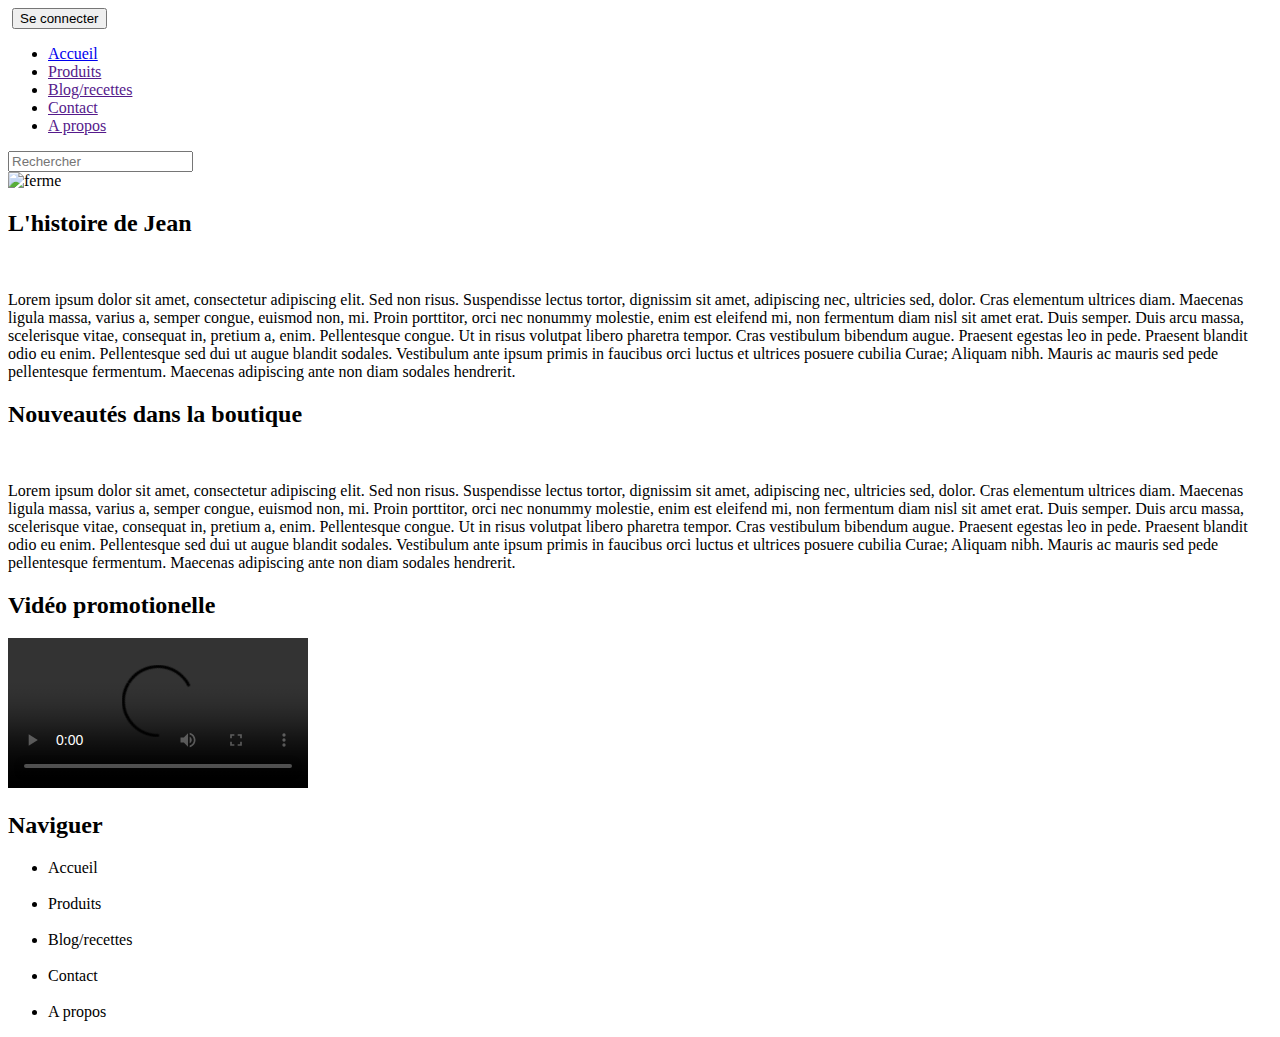
==== index.html @ 78850db9 "version sans tous les fichiers" ====
<!DOCTYPE html>

<html lang="fr" >
<head >
  <meta charset="utf-8"/>
  <link rel="stylesheet" type="text/css" href="Accueil.css "/>
  <link rel="stylesheet" type="text/css" href="acueil_phone.css "/>
  <link href="https://fonts.googleapis.com/css?family=Dancing+Script&display=swap" rel="stylesheet">
<meta name='viewport' content="initial-scale=1, width=device-width"/>
</head>
<body onload="init()">
  <header>
    <div id="flex1"> <img id="logo" src="logo.png" alt=""/>
    <button> Se connecter </button> </div>
  <div id="flex2">
    <nav>
      <ul>
        <li id="Accueil"> <a href ="accueil.html"> Accueil </a> </li>
        <li id="Produits"> <a href=""> Produits </a> </li>
        <li id="Blog" > <a  href=""> Blog/recettes</a> </li>
        <li id="Contact"><a href=""> Contact</a> </li>
        <li id="Propos"> <a href=""> A propos </a> </li>
      </ul>
    </nav>
    <input id="search" type="text"  placeholder="Rechercher"/>
    </div>
  </header>
<main>
  <img id="ferme" alt="ferme" src="banner.jpg"/>
  <div id="content">
  <div id="bloc1">
    <div class="titre">
      <h2> L'histoire de Jean </h2>
    </div>
    <div class="contenu">
      <img id="Jean_Farine" src="jean.jpg" alt=""/>
      <p> Lorem ipsum dolor sit amet, consectetur adipiscing elit. Sed non risus. Suspendisse lectus tortor, dignissim sit amet, adipiscing nec, ultricies sed, dolor. Cras elementum ultrices diam. Maecenas ligula massa, varius a, semper congue, euismod non, mi. Proin porttitor, orci nec nonummy molestie, enim est eleifend mi, non fermentum diam nisl sit amet erat. Duis semper. Duis arcu massa, scelerisque vitae, consequat in, pretium a, enim. Pellentesque congue. Ut in risus volutpat libero pharetra tempor. Cras vestibulum bibendum augue. Praesent egestas leo in pede. Praesent blandit odio eu enim. Pellentesque sed dui ut augue blandit sodales. Vestibulum ante ipsum primis in faucibus orci luctus et ultrices posuere cubilia Curae; Aliquam nibh. Mauris ac mauris sed pede pellentesque fermentum. Maecenas adipiscing ante non diam sodales hendrerit.</p>
    </div>
    <div class="titre">
      <h2> Nouveautés dans la boutique </h2>
    </div>
    <div class="contenu">
      <div id="nouveautebox">
      <img class="Nouveautes" src="farfalle.jpg" alt=""/>
      <img class="Nouveautes" src="tomate.jpg" alt=""/>
      <img class="Nouveautes" src="spaghetti.jpg" alt=""/>
      <img class="Nouveautes" src="gluten.jpg" alt=""/>
    </div>
    <div>
      <p> Lorem ipsum dolor sit amet, consectetur adipiscing elit. Sed non risus. Suspendisse lectus tortor, dignissim sit amet, adipiscing nec, ultricies sed, dolor. Cras elementum ultrices diam. Maecenas ligula massa, varius a, semper congue, euismod non, mi. Proin porttitor, orci nec nonummy molestie, enim est eleifend mi, non fermentum diam nisl sit amet erat. Duis semper. Duis arcu massa, scelerisque vitae, consequat in, pretium a, enim. Pellentesque congue. Ut in risus volutpat libero pharetra tempor. Cras vestibulum bibendum augue. Praesent egestas leo in pede. Praesent blandit odio eu enim. Pellentesque sed dui ut augue blandit sodales. Vestibulum ante ipsum primis in faucibus orci luctus et ultrices posuere cubilia Curae; Aliquam nibh. Mauris ac mauris sed pede pellentesque fermentum. Maecenas adipiscing ante non diam sodales hendrerit.</p>
      </div>
    </div>
  </div>
  <div id='content2'>
  <div id="bloc2">
    <div class="titre">
      <h2> Vidéo promotionelle </h2>
    </div>
    <div class="contenu">
      <video controls="controls"  >
        <source src="" type="video/mp4"/>
      </video>
    </div>
    <div id="menu2">
    <div class="titre">
      <h2> Naviguer </h2>
    </div>

    <div class="contenu">
      <ul>
        <li> Accueil </li>
        <br>
        <li> Produits </li>
        <br>
        <li> Blog/recettes </li>
        <br>
        <li> Contact </li>
        <br>
        <li> A propos </li>
      </ul>
    </div>
  </div>
  </div>
  </div>
  </div>
<script src="jquery.js"></script>
<script src="jquery.cookie.js"></script>
<script type="text/javascript" src="Accueil.js"> </script>

</script>
</body>
</html>
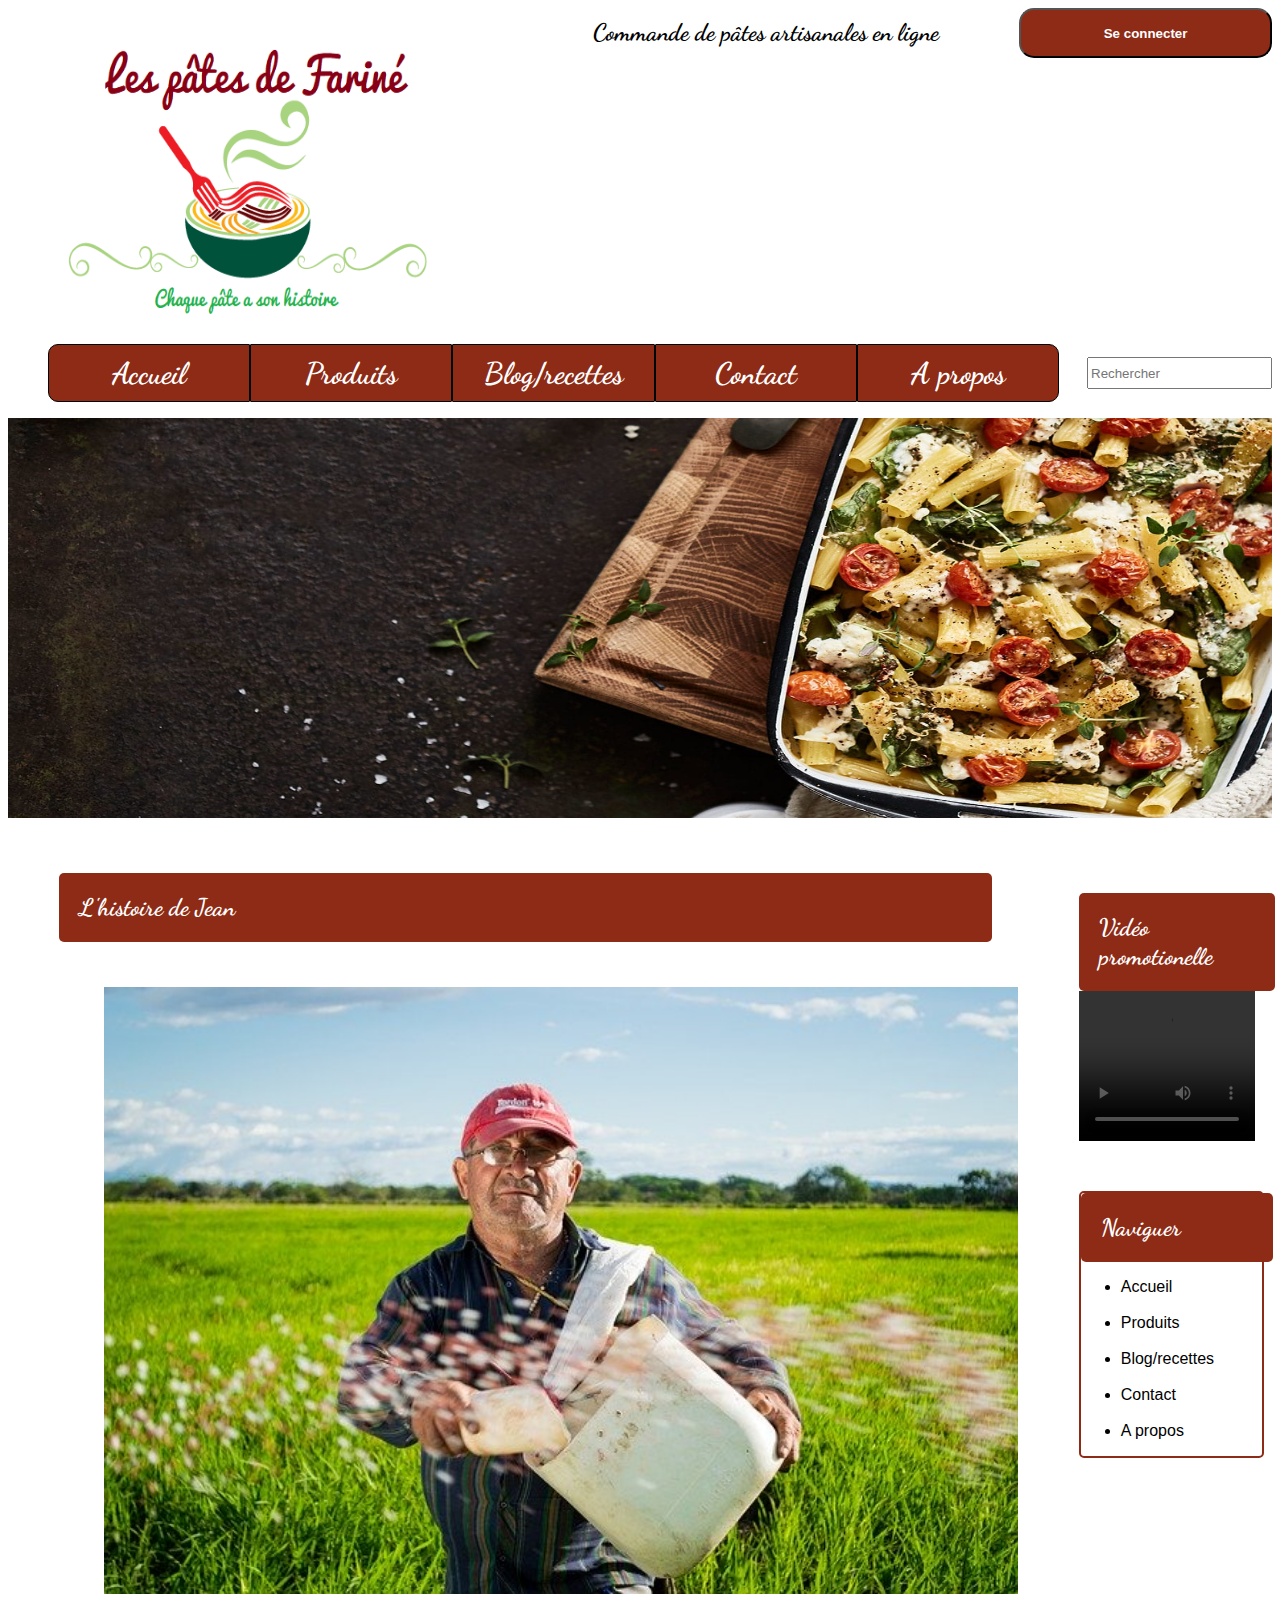
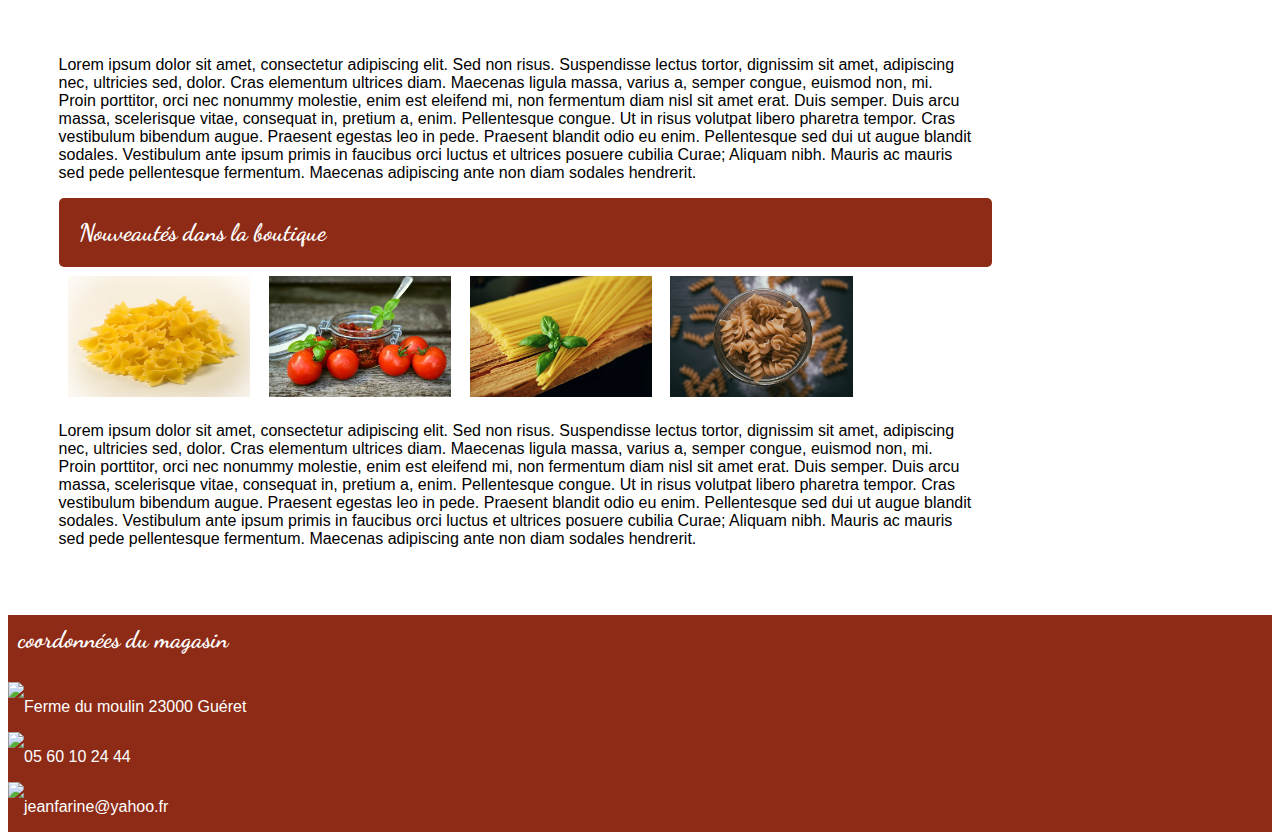
==== commit 70d9a47c: "version avec google analytics" ====
--- a/index.html
+++ b/index.html
@@ -2,17 +2,33 @@
 
 <html lang="fr" >
 <head >
+  <!-- Global site tag (gtag.js) - Google Analytics -->
+<script async src="https://www.googletagmanager.com/gtag/js?id=UA-159450637-1"></script>
+<script>
+  window.dataLayer = window.dataLayer || [];
+  function gtag(){dataLayer.push(arguments);}
+  gtag('js', new Date());
+
+  gtag('config', 'UA-159450637-1');
+</script>
+
+  <title> P&acirc;tes artisanales de qualit&ecirc; - Commande en ligne </title>
   <meta charset="utf-8"/>
+  <meta name="description" content="Jean Farin&ecirc;, p&acirc;tes artisanales de qualit&ecirc;. Commande en ligne, livraison &agrave; domicile" />
+<meta name="keywords" content="pâtes, artisanales, commande, vente, epicerie, en ligne, fromages, farfalle" />
+
+  <link href="https://fonts.googleapis.com/css?family=Dancing+Script&display=swap" rel="stylesheet">
   <link rel="stylesheet" type="text/css" href="Accueil.css "/>
-  <link rel="stylesheet" type="text/css" href="acueil_phone.css "/>
-  <link href="https://fonts.googleapis.com/css?family=Dancing+Script&display=swap" rel="stylesheet">
 <meta name='viewport' content="initial-scale=1, width=device-width"/>
+<link rel="stylesheet" type="text/css" href="acueil_phone.css "/>
+<link href="https://fonts.googleapis.com/css?family=Shrikhand&display=swap" rel="stylesheet">
 </head>
 <body onload="init()">
   <header>
     <div id="flex1"> <img id="logo" src="logo.png" alt=""/>
+        <h2> Commande de pâtes artisanales en ligne </h2>
     <button> Se connecter </button> </div>
-  <div id="flex2">
+  <section id="flex2">
     <nav>
       <ul>
         <li id="Accueil"> <a href ="accueil.html"> Accueil </a> </li>
@@ -23,23 +39,23 @@
       </ul>
     </nav>
     <input id="search" type="text"  placeholder="Rechercher"/>
-    </div>
+  </section>
   </header>
 <main>
   <img id="ferme" alt="ferme" src="banner.jpg"/>
   <div id="content">
-  <div id="bloc1">
+  <section id="bloc1">
     <div class="titre">
       <h2> L'histoire de Jean </h2>
     </div>
-    <div class="contenu">
+    <article class="contenu">
       <img id="Jean_Farine" src="jean.jpg" alt=""/>
       <p> Lorem ipsum dolor sit amet, consectetur adipiscing elit. Sed non risus. Suspendisse lectus tortor, dignissim sit amet, adipiscing nec, ultricies sed, dolor. Cras elementum ultrices diam. Maecenas ligula massa, varius a, semper congue, euismod non, mi. Proin porttitor, orci nec nonummy molestie, enim est eleifend mi, non fermentum diam nisl sit amet erat. Duis semper. Duis arcu massa, scelerisque vitae, consequat in, pretium a, enim. Pellentesque congue. Ut in risus volutpat libero pharetra tempor. Cras vestibulum bibendum augue. Praesent egestas leo in pede. Praesent blandit odio eu enim. Pellentesque sed dui ut augue blandit sodales. Vestibulum ante ipsum primis in faucibus orci luctus et ultrices posuere cubilia Curae; Aliquam nibh. Mauris ac mauris sed pede pellentesque fermentum. Maecenas adipiscing ante non diam sodales hendrerit.</p>
-    </div>
+    </article>
     <div class="titre">
       <h2> Nouveautés dans la boutique </h2>
     </div>
-    <div class="contenu">
+    <article class="contenu">
       <div id="nouveautebox">
       <img class="Nouveautes" src="farfalle.jpg" alt=""/>
       <img class="Nouveautes" src="tomate.jpg" alt=""/>
@@ -48,11 +64,11 @@
     </div>
     <div>
       <p> Lorem ipsum dolor sit amet, consectetur adipiscing elit. Sed non risus. Suspendisse lectus tortor, dignissim sit amet, adipiscing nec, ultricies sed, dolor. Cras elementum ultrices diam. Maecenas ligula massa, varius a, semper congue, euismod non, mi. Proin porttitor, orci nec nonummy molestie, enim est eleifend mi, non fermentum diam nisl sit amet erat. Duis semper. Duis arcu massa, scelerisque vitae, consequat in, pretium a, enim. Pellentesque congue. Ut in risus volutpat libero pharetra tempor. Cras vestibulum bibendum augue. Praesent egestas leo in pede. Praesent blandit odio eu enim. Pellentesque sed dui ut augue blandit sodales. Vestibulum ante ipsum primis in faucibus orci luctus et ultrices posuere cubilia Curae; Aliquam nibh. Mauris ac mauris sed pede pellentesque fermentum. Maecenas adipiscing ante non diam sodales hendrerit.</p>
-      </div>
     </div>
-  </div>
+  </article>
+  </section>
   <div id='content2'>
-  <div id="bloc2">
+  <section id="bloc2">
     <div class="titre">
       <h2> Vidéo promotionelle </h2>
     </div>
@@ -80,13 +96,31 @@
       </ul>
     </div>
   </div>
+</section>
   </div>
   </div>
+</main>
+<footer id='flexfoot'>
+  <div id='monfooter'>
+  <h2> coordonnées du magasin </h2>
+  <br>
+  <div class='footerelements'>
+    <img src="https://img.icons8.com/doodle/48/000000/user-location.png">
+    <p> Ferme du moulin 23000 Guéret </p>
   </div>
+  <div class='footerelements'>
+    <img src="https://img.icons8.com/bubbles/50/000000/phone-not-being-used.png">
+    <p> 05 60 10 24 44 </p>
+  </div>
+  <div class='footerelements'>
+    <img src="https://img.icons8.com/bubbles/50/000000/important-mail.png">
+    <p> <a href="mailto:jeanfarine@yahoo.fr">jeanfarine@yahoo.fr</a> </p>
+  </div>
+</div>
+</footer>
 <script src="jquery.js"></script>
 <script src="jquery.cookie.js"></script>
 <script type="text/javascript" src="Accueil.js"> </script>
-
 </script>
 </body>
 </html>
--- a/Accueil.css
+++ b/Accueil.css
@@ -0,0 +1,212 @@
+@media screen and (min-width: 800px) {
+
+  #logo{
+    width : 40%;
+    height : 20em;
+
+  }
+  nav ul li:first-of-type{
+    border-top-left-radius: 10px;
+    border-bottom-left-radius: 10px
+  }
+  nav ul li:last-of-type{
+    border-top-right-radius: 10px;
+    border-bottom-right-radius: 10px
+  }
+  button {
+    height : 50px;
+    border-radius: 15px;
+
+
+
+    width : 20%;
+
+  }
+  #flex1, #flex2 {
+    display:flex;
+    flex-direction: row;
+    justify-content: space-between;
+    margin : auto;
+  }
+#flex2 {
+  width:100%;
+  align-items: center;
+}
+nav{
+  width : 80%;
+  display: inline;
+}
+#search{ display: inline;
+margin-top: 0px}
+nav ul {
+  display : flex;
+  flex-direction: row;
+  width : 100%;
+
+  border-radius: 10px;
+
+
+}
+
+nav ul li{
+  text-align: center;
+list-style-type: none;
+padding: 10px;
+border: solid black 0.2px;
+
+border-radius: 1px 1px 1px 1px;
+width : 20%;
+}
+#content {
+  display : flex;
+  flex-direction: row;
+}
+#bloc1, #bloc2 {
+  margin : 4%;
+}
+.titre {
+
+ padding : 10px;
+ border-radius: 5px;
+ width : 95%;
+}
+
+#menu2 {
+  background-color: rgba(117, 190, 218, 0.0);
+
+  border : solid #8D2B16 2px;
+  border-radius: 5px;
+}
+#search {
+  height : 2em;
+
+}
+video {
+  width : 100%;
+  margin-bottom: 50px
+}
+
+#Jean_Farine{
+  width : 100%;
+  margin : 5%;
+}
+
+#content2 {
+  margin-top: 5%;
+  width : 100%;
+}
+.contenu {
+  display : flex;
+  flex-direction: column;
+  width:95%;
+}
+
+#mavideo {
+  width : 100%;
+  margin-bottom: 10%;
+}
+
+#photo, #histoire {
+  width : 50%;
+  margin : 2%
+}
+
+.Nouveautes {
+  width : 20%;
+  height: 25%;
+  margin : 1%;
+}
+
+#mesimages {
+  display : flex;
+  flex-direction: row;
+}
+
+#nouveautebox{
+  display : flex;
+  flex-direction: row;
+}
+
+}
+/* Il se termine ici*/
+
+
+.titre{
+  background-color:  #8D2B16;
+  color : white;
+}
+
+
+nav ul li{
+  color: white;
+  font-family: 'Dancing Script';
+  font-weight: bold;
+  font-size: 30px;
+  background-color: #8D2B16;
+}
+
+nav ul li a {
+  color: white;
+  font-family: 'Dancing Script';
+  font-weight: bold;
+  font-size: 30px;
+  text-decoration: none;
+}
+
+button{
+    background-color: #8D2B16;
+    color : white;
+    font-family:  tahoma, sans-serif;
+    font-weight: bold;
+}
+
+
+h2{
+  font-family: 'Dancing Script';
+  margin : 10px;
+}
+
+h1 {
+  font-family: 'Shrikhand', ;
+}
+
+
+
+body {
+    font-family: tahoma, sans-serif;
+
+  }
+
+#ferme {
+  height : 25em;
+  width: 100%;
+}
+
+
+footer{
+  display : flex;
+  flex-direction: column;
+
+  color : white;
+}
+
+#monfooter {
+    background-color: #8D2B16;
+}
+
+
+.footerelements {
+  display : flex;
+  flex-direction: row;
+}
+
+footer a {
+  text-decoration: none;
+  color : white;
+}
+
+
+
+li:hover {
+  opacity: 0.5;
+}
--- a/acueil_phone.css
+++ b/acueil_phone.css
@@ -0,0 +1,101 @@
+@media  screen and (max-width:800px) {
+  h1 {
+    font-family: 'Shrikhand', ;
+  }
+
+  #flex1{
+    display: flex;
+    flex-flow: column-reverse;
+    align-items: center;
+    width: 100%;
+    justify-content: center;
+  }
+ #flex2 {
+   display: flex;
+   flex-direction: column-reverse;
+   align-items: center;
+ }
+button {
+  width : 50%;
+  border-radius: 10px
+}
+nav {
+  width:100%;
+
+}
+nav ul { list-style-type: none;
+          display:flex;
+          flex-flow: column;
+          align-items: center;
+          padding: 0px;}
+nav ul li { border: solid 2px black;
+            width:80%;
+            text-align: center;}
+#content2,#ferme { display: none
+}
+#content {
+  width: 100%;
+  display: flex;
+  flex-direction: column;
+  align-items: center;
+  justify-content: center;
+}
+#bloc1 {
+    width:90%;
+    border: solid 2px black
+}
+.titre{
+  background-color: #8D2B16;
+  margin-top: 0px;
+  border-bottom: solid 2px black
+}
+.titre h2 {
+  margin: 0px;
+}
+#Jean_Farine{
+  width: 100%;
+}
+#logo {
+  height:15em;
+}
+#search {
+  width:40%
+}
+a { color: black;
+  text-decoration: none;}
+#nouveautebox img {
+  width:100%
+}
+
+h2{
+  font-family: 'Dancing Script';
+  margin : 10px;
+}
+
+}
+
+h1 {
+  font-family: 'Shrikhand', ;
+}
+
+
+footer{
+  display : flex;
+  flex-direction: column;
+  background-color: #8D2B16;
+  color : white;
+}
+
+#monfooter {
+    background-color: #8D2B16;
+}
+
+.footerelements {
+  display : flex;
+  flex-direction: row;
+}
+
+a {
+  text-decoration: none;
+  color : white;
+}
